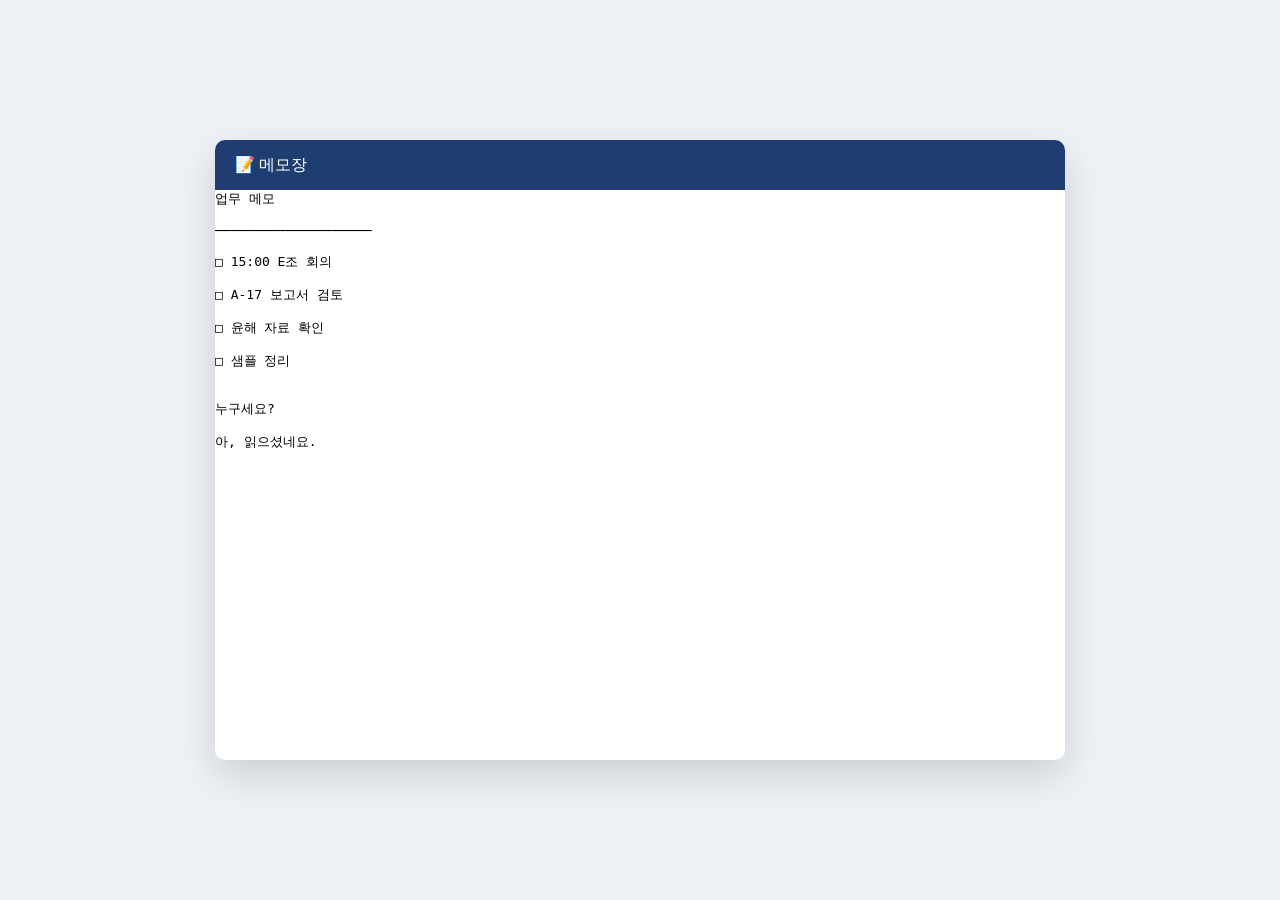
==== memo.html @ a631e795 "Add files via upload" ====
<!DOCTYPE html>
<html lang="ko">

<head>

<meta charset="UTF-8">
<meta name="viewport" content="width=device-width, initial-scale=1.0">

<title>메모장</title>

<link rel="stylesheet" href="style.css">

</head>

<body class="desktopBody">

<div class="window">

    <div class="windowTop">

        <span>📝 메모장</span>

    </div>

    <pre id="memoText"></pre>

</div>

<script>

const memo = document.getElementById("memoText");

memo.textContent =
`업무 메모

────────────────────

□ 15:00 E조 회의

□ A-17 보고서 검토

□ 윤해 자료 확인

□ 샘플 정리


누구세요?`;

setTimeout(()=>{

memo.textContent += "\n\n아, 읽으셨네요.";

},800);

setTimeout(()=>{

memo.textContent += "\n\n당신은 에리 씨가 아니죠?";

},1600);

</script>

</body>

</html>
---- style.css ----
*{
    margin:0;
    padding:0;
    box-sizing:border-box;
}

body{

    background:#f5f7fa;

    font-family:Arial, Helvetica, sans-serif;

    display:flex;
    justify-content:center;
    align-items:center;

    height:100vh;

}

/* 로그인 박스 */

.login-box{

    width:480px;

    background:white;

    border:1px solid #d7dde7;

    border-radius:10px;

    padding:45px;

    box-shadow:0 15px 35px rgba(0,0,0,.12);

}

/* 제목 */

h1{

    color:#1f3d70;

    text-align:center;

    letter-spacing:3px;

    margin-bottom:8px;

}

/* 부제목 */

.subtitle{

    color:#777;

    text-align:center;

    font-size:14px;

    margin-bottom:25px;

}

/* 구분선 */

.divider{

    height:1px;

    background:#d9dee6;

    margin-bottom:25px;

}

/* 인증 */

.auth{

    color:#1f3d70;

    font-weight:bold;

    margin-bottom:15px;

}

/* 입력창 */

input{

    width:100%;

    padding:14px;

    font-size:16px;

    border:1px solid #c9d0db;

    border-radius:6px;

    outline:none;

    transition:.3s;

}

/* 입력 중 */

input:focus{

    border-color:#1f3d70;

    box-shadow:0 0 10px rgba(31,61,112,.15);

}

/* 버튼 */

button{

    width:100%;

    margin-top:20px;

    padding:14px;

    border:none;

    border-radius:6px;

    background:#1f3d70;

    color:white;

    font-size:16px;

    cursor:pointer;

    transition:.25s;

}

/* 버튼 호버 */

button:hover{

    background:#2d5aa0;

}

/* 오류 */

#error{

    text-align:center;

    color:#b40000;

    margin-top:18px;

    min-height:20px;

}

/* 로딩 화면 */

#loading{

    position:fixed;

    inset:0;

    background:#ffffff;

    display:none;

    justify-content:center;
    align-items:center;

    flex-direction:column;

}

/* 타이핑 글씨 */

#loadingText{

    color:#c9a227;

    font-size:22px;

    line-height:40px;

    white-space:pre-wrap;

    font-family:Consolas, monospace;

}

.desktopBody{

    background:#eef2f7;

}

.window{

    width:850px;

    height:620px;

    background:white;

    border-radius:10px;

    overflow:hidden;

    box-shadow:0 15px 40px rgba(0,0,0,.15);

}

.windowTop{

    height:50px;

    background:#1f3d70;

    color:white;

    display:flex;

    justify-content:space-between;

    align-items:center;

    padding:0 20px;

}

.windowButtons{

    display:flex;

    gap:8px;

}

.windowButtons div{

    width:12px;
    height:12px;

    border-radius:50%;

    background:white;

    opacity:.6;

}

.folderArea{

    padding:35px;

    display:flex;

    flex-direction:column;

    gap:18px;

}

.folder{

    text-decoration:none;

    color:#1f3d70;

    font-size:20px;

    transition:.25s;

}

.folder:hover{

    color:#c9a227;

    transform:translateX(8px);

}

.status{

    position:absolute;

    bottom:25px;

    left:35px;

    color:#777;

}
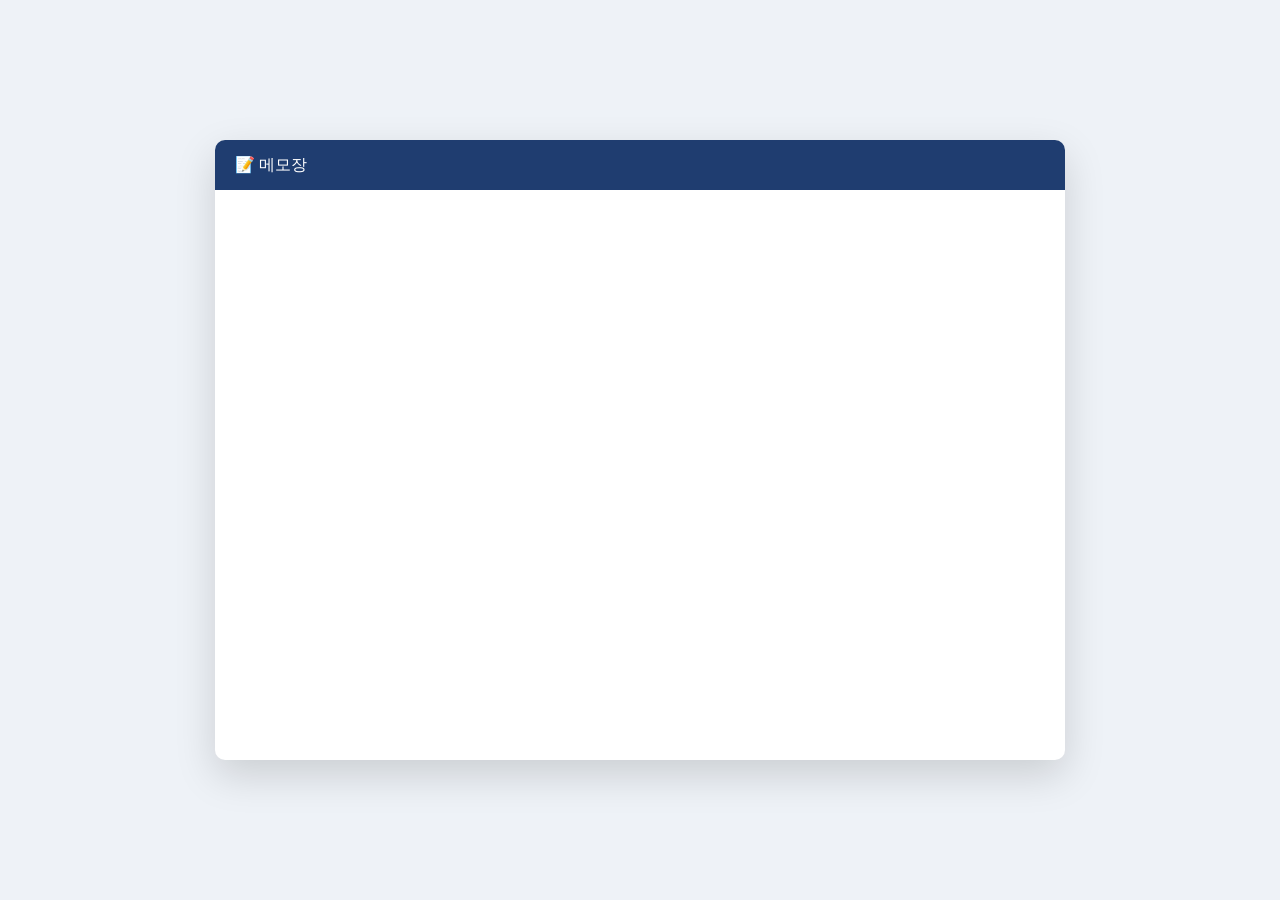
==== commit 5fc86d18: "Modify memo content and timing in memo.html Updated memo text and adjusted timeout durations." ====
--- a/memo.html
+++ b/memo.html
@@ -46,20 +46,14 @@
 
 누구세요?`;
 
-setTimeout(()=>{
+setTimeout(() => {
 
-memo.textContent += "\n\n아, 읽으셨네요.";
+    memo.textContent += "\n\n아, 읽으셨네요.";
 
-},800);
+}, 2200);
 
-setTimeout(()=>{
+setTimeout(() => {
 
-memo.textContent += "\n\n당신은 에리 씨가 아니죠?";
+    memo.textContent += "\n\n당신은...\n\n에리 씨가 아니죠?";
 
-},1600);
-
-</script>
-
-</body>
-
-</html>+}, 4000);
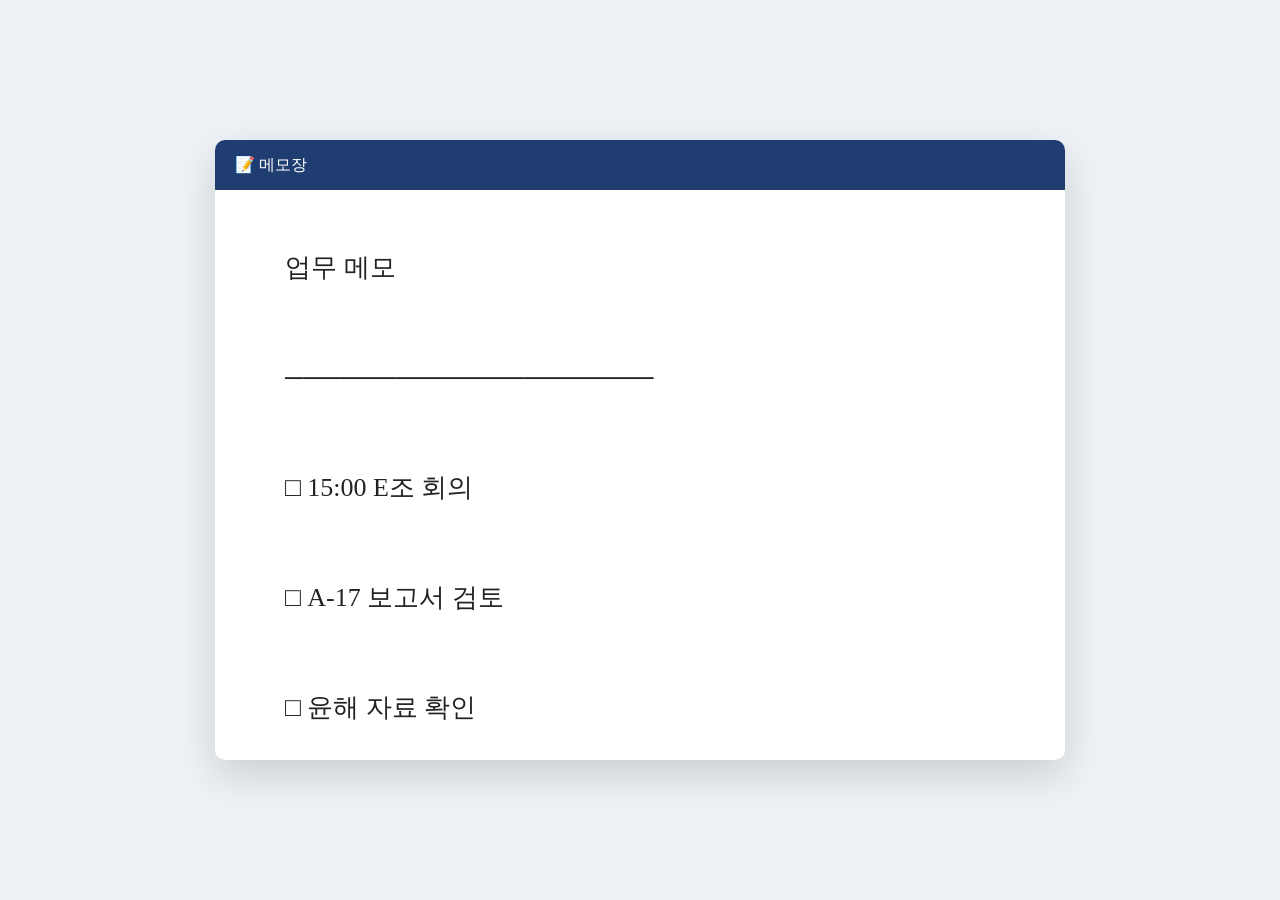
==== commit f8793aad: "Update memo.html" ====
--- a/memo.html
+++ b/memo.html
@@ -45,15 +45,15 @@
 
 
 누구세요?`;
-
-setTimeout(() => {
-
-    memo.textContent += "\n\n아, 읽으셨네요.";
-
-}, 2200);
-
+    
 setTimeout(() => {
 
     memo.textContent += "\n\n당신은...\n\n에리 씨가 아니죠?";
 
 }, 4000);
+
+</script>
+
+</body>
+
+</html>
--- a/style.css
+++ b/style.css
@@ -304,4 +304,20 @@
 
     color:#777;
 
-}+}
+
+#memoText{
+
+    padding:50px 70px;
+
+    white-space:pre-wrap;
+
+    font-size:26px;
+
+    line-height:55px;
+
+    color:#222;
+
+    font-family:"맑은 고딕";
+
+}
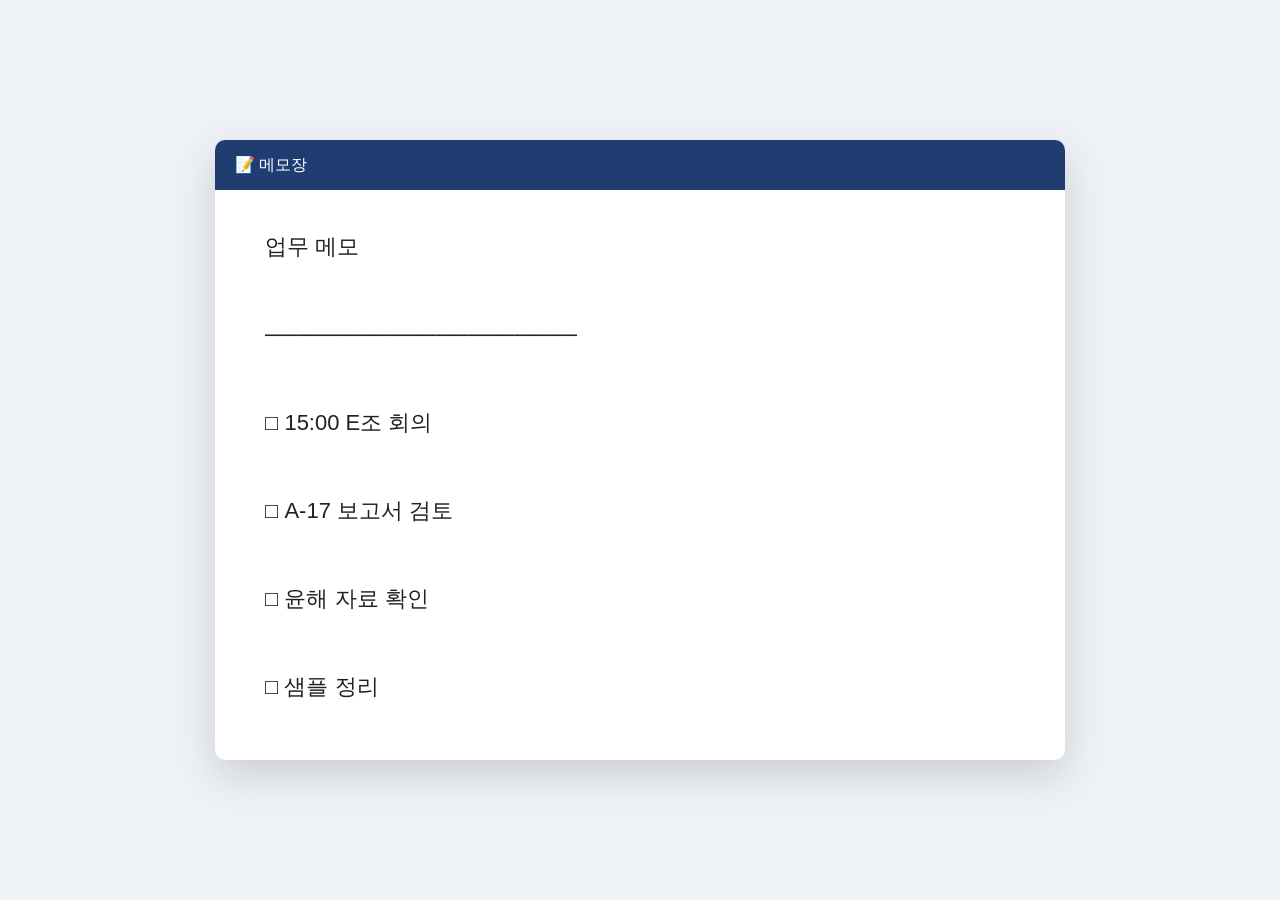
==== commit 34b5643f: "Update memo.html" ====
--- a/memo.html
+++ b/memo.html
@@ -22,7 +22,7 @@
 
     </div>
 
-    <pre id="memoText"></pre>
+    <pre id="memoText">테스트</pre>
 
 </div>
 
@@ -50,7 +50,7 @@
 
     memo.textContent += "\n\n당신은...\n\n에리 씨가 아니죠?";
 
-}, 4000);
+}, 1200);
 
 </script>
 
--- a/style.css
+++ b/style.css
@@ -308,16 +308,20 @@
 
 #memoText{
 
-    padding:50px 70px;
+    padding:35px 50px;
 
     white-space:pre-wrap;
 
-    font-size:26px;
-
-    line-height:55px;
+    font-size:22px;
+
+    line-height:2;
 
     color:#222;
 
-    font-family:"맑은 고딕";
-
-}
+    font-family:"맑은 고딕", sans-serif;
+
+}
+
+pre{
+    margin:0;
+}
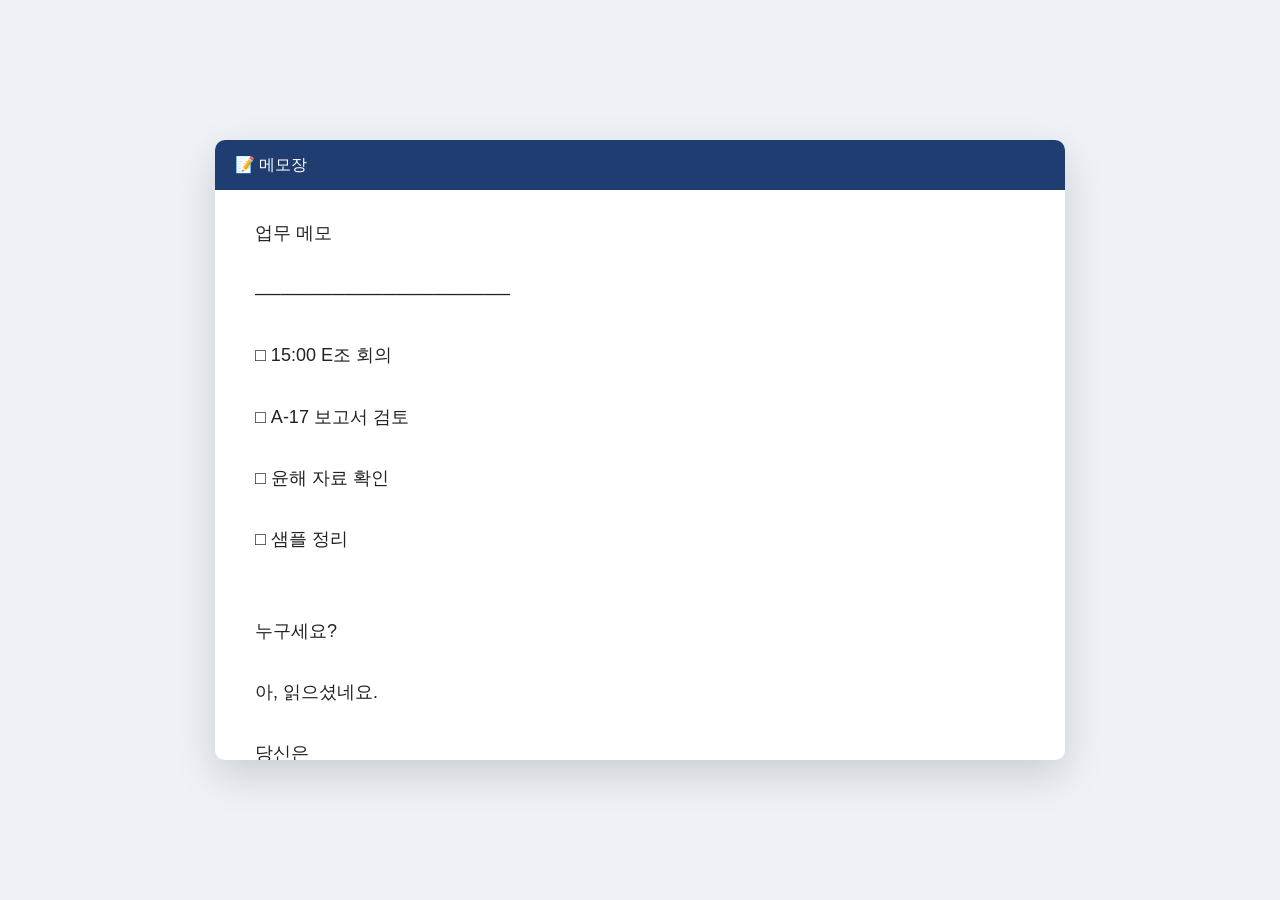
==== commit 5b45533a: "Update memo.html" ====
--- a/memo.html
+++ b/memo.html
@@ -48,9 +48,15 @@
     
 setTimeout(() => {
 
-    memo.textContent += "\n\n당신은...\n\n에리 씨가 아니죠?";
+    memo.textContent += "\n\n아, 읽으셨네요.";
 
-}, 1200);
+}, 200);
+
+setTimeout(() => {
+
+    memo.textContent += "\n\n당신은\n\n에리 씨가 아니죠?";
+
+}, 210);
 
 </script>
 
--- a/style.css
+++ b/style.css
@@ -308,13 +308,15 @@
 
 #memoText{
 
-    padding:35px 50px;
+    margin:0;
+
+    padding:28px 40px;
 
     white-space:pre-wrap;
 
-    font-size:22px;
-
-    line-height:2;
+    font-size:18px;
+
+    line-height:1.7;
 
     color:#222;
 
